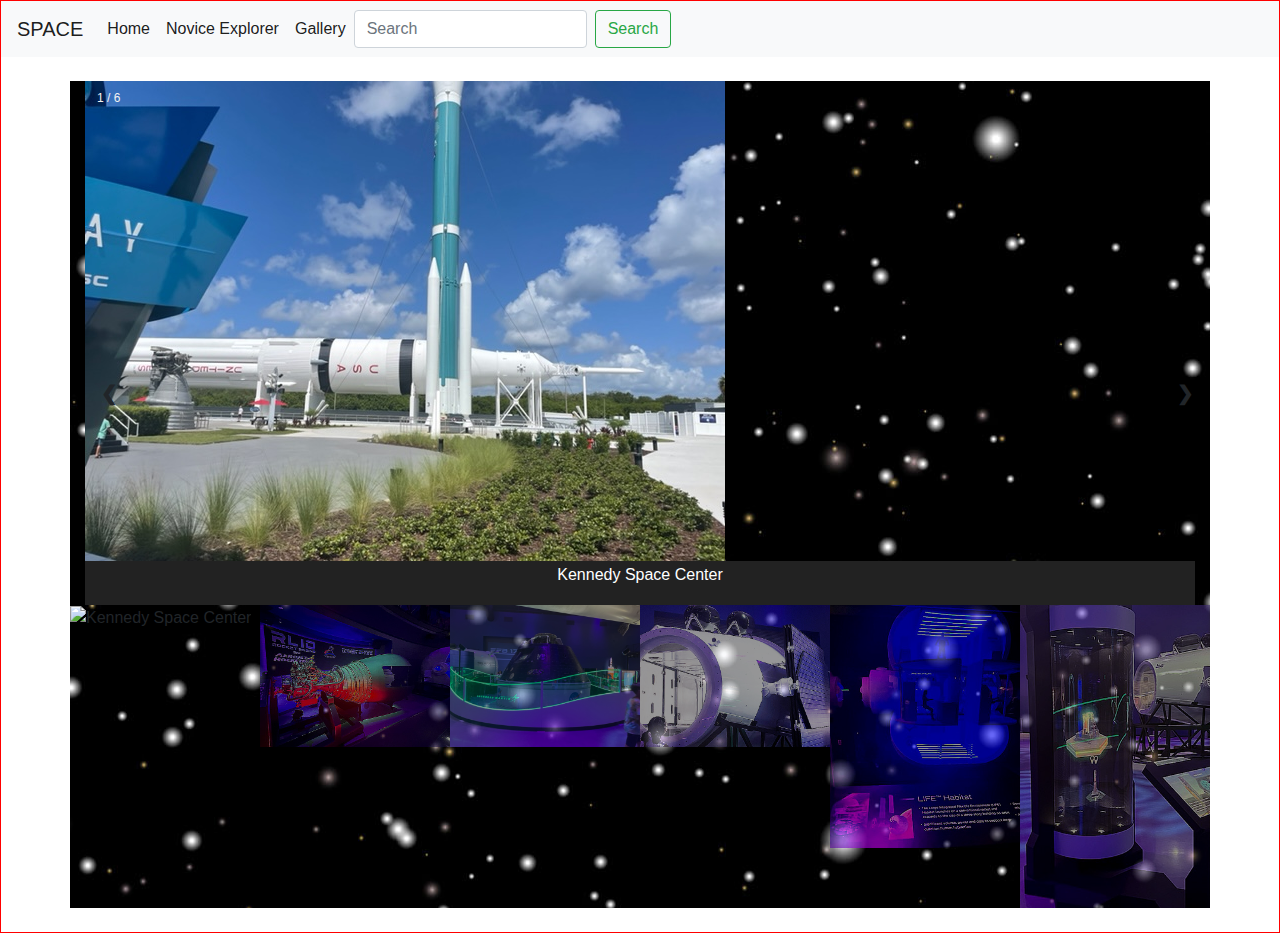
==== gallery.html @ deb8fb8a "image carsouel grid updates, javascript function error fix and resizing" ====
<!DOCTYPE html>
<html>

<head>
	<meta charset="UTF-8">
	<title>Space Exploration</title>
	<meta charset="utf-8">
	<meta name="viewport" content="width=device-width, initial-scale=1, shrink-to-fit=no">
	<script src="https://maxcdn.bootstrapcdn.com/bootstrap/3.3.7/js/bootstrap.min.js" integrity="sha384-Tc5IQib027qvyjSMfHjOMaLkfuWVxZxUPnCJA7l2mCWNIpG9mGCD8wGNIcPD7Txa" crossorigin="anonymous"></script>
	<link rel="stylesheet" href="https://maxcdn.bootstrapcdn.com/bootstrap/4.0.0/css/bootstrap.min.css" integrity="sha384-Gn5384xqQ1aoWXA+058RXPxPg6fy4IWvTNh0E263XmFcJlSAwiGgFAW/dAiS6JXm" crossorigin="anonymous">
	<link rel="stylesheet" type="text/css" href="./css/style.css">
  <link rel="preconnect" href="https://fonts.googleapis.com">
<link rel="preconnect" href="https://fonts.gstatic.com" crossorigin>
<link href="https://fonts.googleapis.com/css2?family=Abril+Fatface&family=Annie+Use+Your+Telescope&family=Noto+Sans:wght@100&family=Source+Sans+Pro&display=swap" rel="stylesheet">
<link rel="preconnect" href="https://fonts.googleapis.com">
<link rel="preconnect" href="https://fonts.gstatic.com" crossorigin>
<link href="https://fonts.googleapis.com/css2?family=Abril+Fatface&family=Annie+Use+Your+Telescope&family=Noto+Sans:wght@100&family=Source+Sans+Pro&display=swap" rel="stylesheet">


</head>
<body">
	

	<nav class="navbar navbar-expand-lg navbar-light bg-light">
		<a class="navbar-brand" href="#">SPACE</a>
		<button class="navbar-toggler" type="button" data-toggle="collapse" data-target="#navbarSupportedContent" aria-controls="navbarSupportedContent" aria-expanded="false" aria-label="Toggle navigation">
		<span class="navbar-toggler-icon"></span>
	  </button>
	
	  <div class="collapse navbar-collapse" id="navbarSupportedContent">
	  <ul class="navbar-nav mr-auto">
		<li class="nav-item active">
		  <a class="nav-link" href="#">Home <span class="sr-only">(current)</span></a>
		</li>
		<li class="nav-item active">
			<a class="nav-link" href="#">Novice Explorer <span class="sr-only">(current)</span></a>
		  </li>
		  <li class="nav-item active">
			<a class="nav-link" href="#">Gallery<span class="sr-only">(current)</span></a>
		  </li>
		<form class="form-inline my-2 my-lg-0">
		<input class="form-control mr-sm-2" type="search" placeholder="Search" aria-label="Search">
		<button class="btn btn-outline-success my-2 my-sm-0" type="submit">Search</button>
	  </form>
	  </div>
	  </nav>
	  <br/>
  
	  <div class="container" style="background-image: url(./images/starbackground.PNG.jpeg);width: max-content;">

		<!-- Full-width images with number text -->
		<div class="mySlides">
		  <div class="numbertext">1 / 6</div>
			<img src="./images/kenndy-spaceenter-spaceship-entrance2.jpg">
		</div>
	  
		<div class="mySlides">
		  <div class="numbertext">2 / 6</div>
			<img src="./images/rocketmodel1.JPG" style="width:100%">
		</div>
	  
		<div class="mySlides">
		  <div class="numbertext">3 / 6</div>
			<img src="./images/roundspaceship.JPG" style="width:100%">
		</div>
	  
		<div class="mySlides">
		  <div class="numbertext">4 / 6</div>
			<img src="./images/insideaspaceship.JPG" style="width:100%">
		</div>
	  
		<div class="mySlides">
		  <div class="numbertext">5 / 6</div>
			<img src="./images/halfsectionspaceshttle.PNG.jpg" style="width:100%">
		</div>
	  
		<div class="mySlides">
		  <div class="numbertext">6 / 6</div>
			<img src="./images/astronoutsculpture.jPNG.jpg" style="width:100%">
		</div>
	  
		<!-- Next and previous buttons -->
		<a class="prev" onclick="plusSlides(-1)">&#10094;</a>
		<a class="next" onclick="plusSlides(1)">&#10095;</a>
	  
		<!-- Image text -->
		<div class="caption-container">
		  <p id="caption"></p>
		</div>
	  
		<!-- Thumbnail images -->
		<div class="row">
		  <div class="column">
			<img class="demo cursor" src="./images/kenndy-spaceenter-spaceship-entrance2.PNG" style="width:100%" onclick="currentSlide(1)" alt="Kennedy Space Center">
		  </div>
		  <div class="column">
			<img class="demo cursor" src="./images/rocketmodel1.JPG" style="width:100%" onclick="currentSlide(2)" alt="Kennedy Space Center">
		  </div>
		  <div class="column">
			<img class="demo cursor" src="./images/roundspaceship.JPG" style="width:100%" onclick="currentSlide(3)" alt="Kennedy Space Center">
		  </div>
		  <div class="column">
			<img class="demo cursor" src="./images/insideaspaceship.JPG" style="width:100%" onclick="currentSlide(4)" alt="Kennedy Space Center">
		  </div>
		  <div class="column">
			<img class="demo cursor" src="./images/lifehabitatmoon.JPG" style="width:100%" onclick="currentSlide(5)" alt="Kennedy Space Center">
		  </div>
		  <div class="column">
			<img class="demo cursor" src="./images/rocketsimulation.JPG" style="width:100%" onclick="currentSlide(6)" alt="Kennedy Space Center">
		  </div>
		</div>
	  </div>
	<br/>
  <footer></footer>
  <script src="./js/index.js"></script>
  <script src="https://code.jquery.com/jquery-3.3.1.slim.min.js" integrity="sha384-q8i/X+965DzO0rT7abK41JStQIAqVgRVzpbzo5smXKp4YfRvH+8abtTE1Pi6jizo" crossorigin="anonymous"></script>
  <script src="https://cdnjs.cloudflare.com/ajax/libs/popper.js/1.14.7/umd/popper.min.js" integrity="sha384-UO2eT0CpHqdSJQ6hJty5KVphtPhzWj9WO1clHTMGa3JDZwrnQq4sF86dIHNDz0W1" crossorigin="anonymous"></script>
  <script src="https://stackpath.bootstrapcdn.com/bootstrap/4.3.1/js/bootstrap.min.js" integrity="sha384-JjSmVgyd0p3pXB1rRibZUAYoIIy6OrQ6VrjIEaFf/nJGzIxFDsf4x0xIM+B07jRM" crossorigin="anonymous"></script>
</body>
</html>
---- css/style.css ----
html {
    border: 1px solid red;
}
* {
    box-sizing: border-box;
  }
  
  /* Position the image container (needed to position the left and right arrows) */
  .container {
    position: relative;
  }
  
  /* Hide the images by default */
  .mySlides {
    display: none;
  }
  
  /* Add a pointer when hovering over the thumbnail images */
  .cursor {
    cursor: pointer;
  }
  
  /* Next & previous buttons */
  .prev,
  .next {
    cursor: pointer;
    position: absolute;
    top: 40%;
    width: auto;
    padding: 16px;
    margin-top: -50px;
    color: white;
    font-weight: bold;
    font-size: 20px;
    border-radius: 0 3px 3px 0;
    user-select: none;
    -webkit-user-select: none;
  }
  
  /* Position the "next button" to the right */
  .next {
    right: 0;
    border-radius: 3px 0 0 3px;
  }
  
  /* On hover, add a black background color with a little bit see-through */
  .prev:hover,
  .next:hover {
    background-color: rgba(0, 0, 0, 0.8);
  }
  
  /* Number text (1/3 etc) */
  .numbertext {
    color: #f2f2f2;
    font-size: 12px;
    padding: 8px 12px;
    position: absolute;
    top: 0;
  }
  
  /* Container for image text */
  .caption-container {
    text-align: center;
    background-color: #222;
    padding: 2px 16px;
    color: white;
  }
  
  .row:after {
    content: "";
    display: table;
    clear: both;
  }
  
  /* Six columns side by side */
  .column {
    float: left;
    width: 16.66%;
  }
  
  /* Add a transparency effect for thumnbail images */
  .demo {
    opacity: 0.6;
  }
  
  .active,
  .demo:hover {
    opacity: 1;
  }
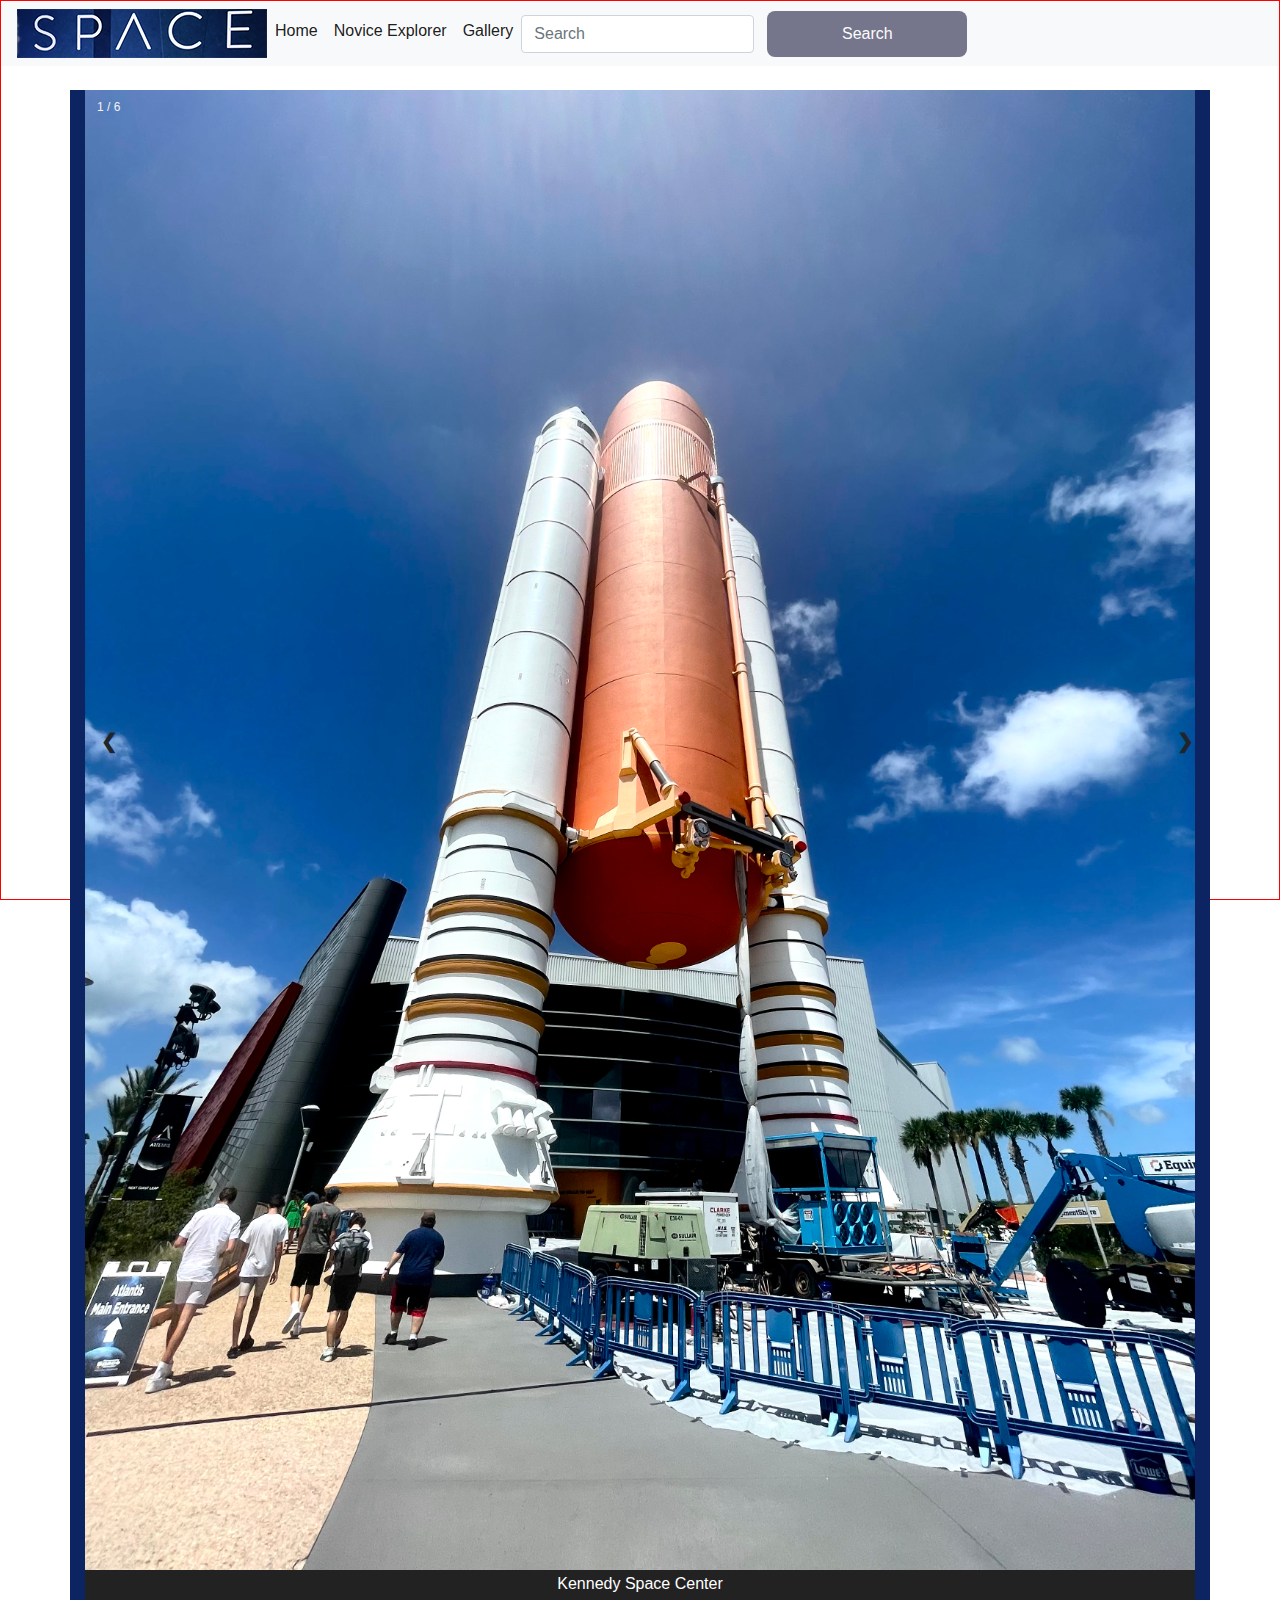
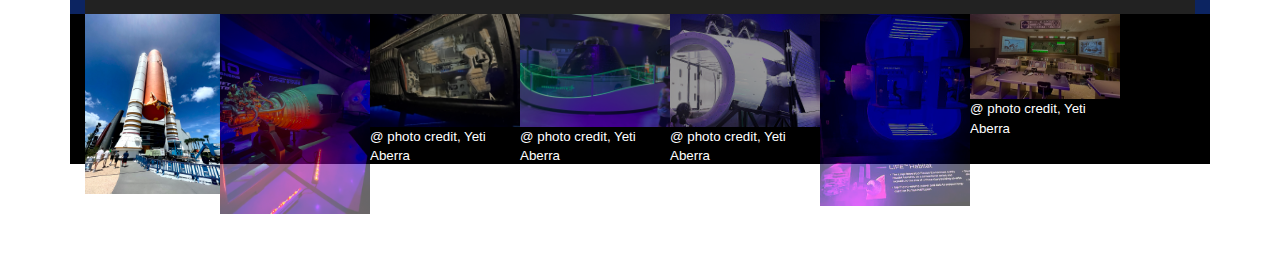
==== commit ebe9ca3b: "page redesign refining and background color and border" ====
--- a/gallery.html
+++ b/gallery.html
@@ -15,15 +15,12 @@
 <link rel="preconnect" href="https://fonts.googleapis.com">
 <link rel="preconnect" href="https://fonts.gstatic.com" crossorigin>
 <link href="https://fonts.googleapis.com/css2?family=Abril+Fatface&family=Annie+Use+Your+Telescope&family=Noto+Sans:wght@100&family=Source+Sans+Pro&display=swap" rel="stylesheet">
-
-
 </head>
-<body">
-	
-
+<body>
 	<nav class="navbar navbar-expand-lg navbar-light bg-light">
-		<a class="navbar-brand" href="#">SPACE</a>
+		<img src="./images/logo.png"></a>
 		<button class="navbar-toggler" type="button" data-toggle="collapse" data-target="#navbarSupportedContent" aria-controls="navbarSupportedContent" aria-expanded="false" aria-label="Toggle navigation">
+			<span class="navbar-toggler-icon"></span>
 		<span class="navbar-toggler-icon"></span>
 	  </button>
 	
@@ -40,44 +37,49 @@
 		  </li>
 		<form class="form-inline my-2 my-lg-0">
 		<input class="form-control mr-sm-2" type="search" placeholder="Search" aria-label="Search">
-		<button class="btn btn-outline-success my-2 my-sm-0" type="submit">Search</button>
+		<button class="btn my-2 my-sm-0" type="submit">Search</button>
 	  </form>
 	  </div>
 	  </nav>
 	  <br/>
   
-	  <div class="container" style="background-image: url(./images/starbackground.PNG.jpeg);width: max-content;">
+	  <div class="container" style="background-color: #0c2461;">
 
-		<!-- Full-width images with number text -->
+		<!-- image slide-->
+		
+	  
 		<div class="mySlides">
 		  <div class="numbertext">1 / 6</div>
-			<img src="./images/kenndy-spaceenter-spaceship-entrance2.jpg">
+			<img src="./images/rocketship-outside-kennedy-space-center.jpg" style="width:100%">
 		</div>
 	  
 		<div class="mySlides">
 		  <div class="numbertext">2 / 6</div>
-			<img src="./images/rocketmodel1.JPG" style="width:100%">
+			<img src="./images/rocket-front.JPG" style="width:100%">
 		</div>
 	  
 		<div class="mySlides">
 		  <div class="numbertext">3 / 6</div>
+			<img src="./images/halfsectionspaceshttle.JPG" style="width:100%">
+		</div>
+	  
+		<div class="mySlides">
+		  <div class="numbertext">4 / 6</div>
 			<img src="./images/roundspaceship.JPG" style="width:100%">
 		</div>
 	  
 		<div class="mySlides">
-		  <div class="numbertext">4 / 6</div>
+		  <div class="numbertext">5 / 6</div>
 			<img src="./images/insideaspaceship.JPG" style="width:100%">
 		</div>
-	  
 		<div class="mySlides">
-		  <div class="numbertext">5 / 6</div>
-			<img src="./images/halfsectionspaceshttle.PNG.jpg" style="width:100%">
-		</div>
-	  
-		<div class="mySlides">
-		  <div class="numbertext">6 / 6</div>
-			<img src="./images/astronoutsculpture.jPNG.jpg" style="width:100%">
-		</div>
+			<div class="numbertext">6/ 6</div>
+			  <img src="./images/insideaspaceship.JPG" style="width:100%">
+		 </div>
+		 <div class="mySlides">
+			<div class="numbertext">6/ 6</div>
+			  <img src="./images/mercuarymission.jpg" style="width:100%">
+		 </div>
 	  
 		<!-- Next and previous buttons -->
 		<a class="prev" onclick="plusSlides(-1)">&#10094;</a>
@@ -85,29 +87,34 @@
 	  
 		<!-- Image text -->
 		<div class="caption-container">
-		  <p id="caption"></p>
+		  <p id="caption">credit @ Yeti Aberra</p>
 		</div>
 	  
 		<!-- Thumbnail images -->
-		<div class="row">
-		  <div class="column">
-			<img class="demo cursor" src="./images/kenndy-spaceenter-spaceship-entrance2.PNG" style="width:100%" onclick="currentSlide(1)" alt="Kennedy Space Center">
+		<div class="row" style="background-color: black;">
+		  
+		  <div class="column" style="padding-left: 15px;">
+			<img class="demo cursor" src="./images/rocketship-outside-kennedy-space-center.jpg" style="width:100%" onclick="currentSlide(1)" alt="Kennedy Space Center"> <p style="color: white; font-size: 10pt;"> @ photo credit, Yeti Aberra</p>
 		  </div>
 		  <div class="column">
-			<img class="demo cursor" src="./images/rocketmodel1.JPG" style="width:100%" onclick="currentSlide(2)" alt="Kennedy Space Center">
+			<img class="demo cursor" src="./images/rocket-front.JPG" style="width:100%" onclick="currentSlide(2)" alt="Kennedy Space Center"><p style="color: white; font-size: 10pt;"> @ photo credit, Yeti Aberra</p>
 		  </div>
 		  <div class="column">
-			<img class="demo cursor" src="./images/roundspaceship.JPG" style="width:100%" onclick="currentSlide(3)" alt="Kennedy Space Center">
+			<img class="demo cursor" src="./images/halfsectionspaceshttle.JPG" style="width:100%" onclick="currentSlide(3)" alt="Kennedy Space Center"><p style="color: white; font-size: 10pt;"> @ photo credit, Yeti Aberra</p>
 		  </div>
 		  <div class="column">
-			<img class="demo cursor" src="./images/insideaspaceship.JPG" style="width:100%" onclick="currentSlide(4)" alt="Kennedy Space Center">
+			<img class="demo cursor" src="./images/roundspaceship.JPG"  style="width:100%" onclick="currentSlide(4)" alt="Kennedy Space Center"><p style="color: white; font-size: 10pt;"> @ photo credit, Yeti Aberra</p>
 		  </div>
 		  <div class="column">
-			<img class="demo cursor" src="./images/lifehabitatmoon.JPG" style="width:100%" onclick="currentSlide(5)" alt="Kennedy Space Center">
+			<img class="demo cursor" src="./images/insideaspaceship.JPG" style="width:100%" onclick="currentSlide(5)" alt="Kennedy Space Center"><p style="color: white; font-size: 10pt;"> @ photo credit, Yeti Aberra</p>
 		  </div>
 		  <div class="column">
-			<img class="demo cursor" src="./images/rocketsimulation.JPG" style="width:100%" onclick="currentSlide(6)" alt="Kennedy Space Center">
+			<img class="demo cursor" src="./images/lifehabitatmoon.JPG" style="width:100%" onclick="currentSlide(6)" alt="Kennedy Space Center"><p style="color: white; font-size: 10pt;"> @ photo credit, Yeti Aberra</p>
 		  </div>
+		  <div class="column">
+			<img class="demo cursor" src="./images/mercuarymission.jpg" style="width:100%" onclick="currentSlide(6)" alt="Kennedy Space Center"><p style="color: white; font-size: 10pt;"> @ photo credit, Yeti Aberra</p>
+		  </div>
+		
 		</div>
 	  </div>
 	<br/>
--- a/css/style.css
+++ b/css/style.css
@@ -4,6 +4,119 @@
 * {
     box-sizing: border-box;
   }
+
+  body, html {
+    height: 100%;
+    margin: 0;
+    padding: 0;
+    background: white;
+    font-family: Arial, Helvetica, sans-serif;
+  
+  }
+  
+  nav {
+    background-color: 0c2461;
+
+  }
+
+  .heroImage {
+  background: linear-gradient(teal);
+  opacity: 65%;
+  
+  }
+  
+  .heroImage {
+  
+    
+    background-image: url(./images/heroimg.PNG);
+    position: relative;
+    height: 600px;
+    overflow: hidden;
+    background-size: cover;
+    
+    }
+  
+    button {
+    border-radius: 4px;
+    background-color: #04817E;
+    border: none;
+    color: #FFFFFF;
+    text-align: center;
+    text-size-adjust: 25%;
+  
+    font-size: 28px;
+    padding: 20px;
+    width: 200px;
+    
+    transition: all 0.5s;
+    cursor: pointer;
+    margin: 5px;
+    }
+    
+    .button span {
+    cursor: pointer;
+    display: inline-block;
+    position: relative;
+    transition: 0.5s;
+    }
+    
+    .button span:after {
+    content: '\00bb';
+    position: absolute;
+    opacity: 0;
+    top: 0;
+    right: -20px;
+    transition: 0.5s;
+    }
+    
+    .button:hover span {
+    padding-right: 25px;
+    }
+    
+    .button:hover span:after {
+    opacity: 1;
+    right: 0;
+    }
+    
+    .containerHero {
+    position: absolute;
+    top: 30%;
+    left: 50%;
+    transform: translate(-50%, -50%);
+    overflow: hidden;
+    text-align: center;
+    color: white;
+    font-weight: 700;
+    
+    }
+    
+    .containerIntro{
+      margin-top: 20%;
+    }
+    .hero-text button:hover {
+    background-color: rgb(7, 6, 6);
+    color: black;
+    width: 400px;
+    }
+  
+  .btn {
+    background-color: #1f1e43;
+    padding: 10px 24px;
+    font-size: 16px;
+    color:white;
+    text-decoration: none;
+    border-radius: 8px;
+    transition: 0.3s all;
+    text-align: center
+      margin: 4px 2px;
+      opacity: 0.6;
+      transition: 0.3s;
+  }
+  
+  .btn:hover 
+  {opacity: 1
+  }
+  
   
   /* Position the image container (needed to position the left and right arrows) */
   .container {
@@ -75,7 +188,8 @@
   /* Six columns side by side */
   .column {
     float: left;
-    width: 16.66%;
+    width: 150px;
+    height: 150px;
   }
   
   /* Add a transparency effect for thumnbail images */
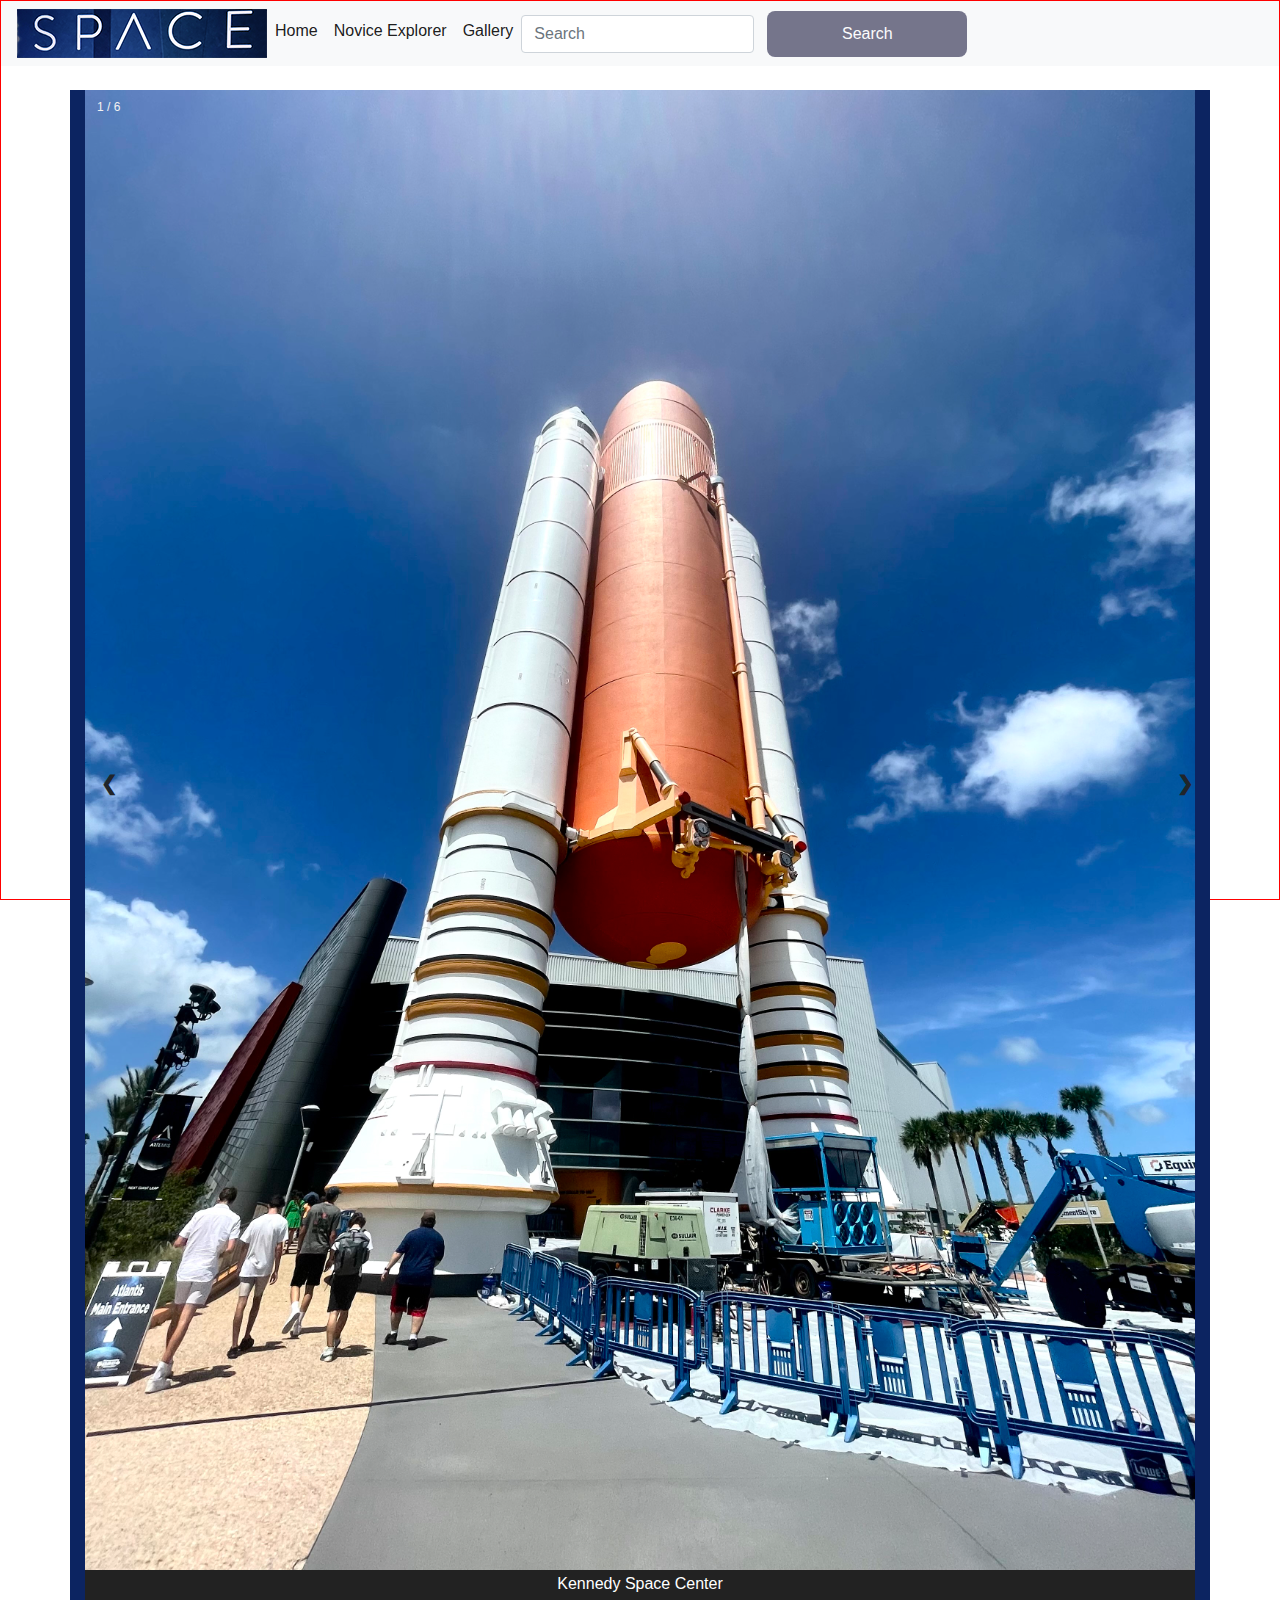
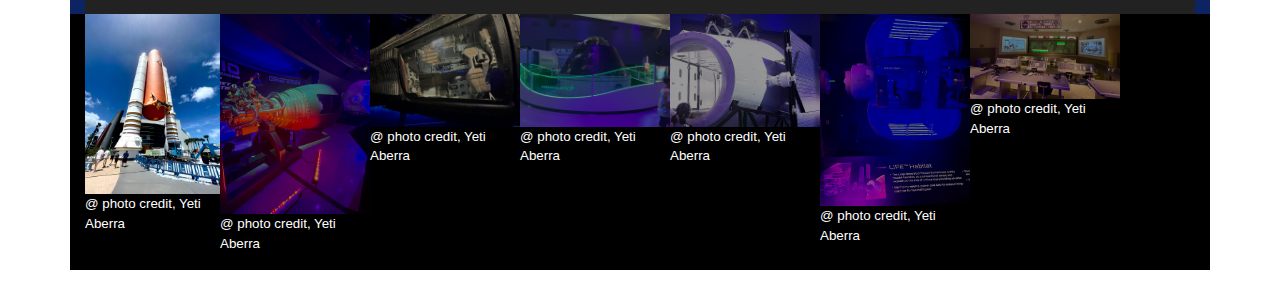
==== commit 1e67656b: "link updates" ====
--- a/gallery.html
+++ b/gallery.html
@@ -27,13 +27,13 @@
 	  <div class="collapse navbar-collapse" id="navbarSupportedContent">
 	  <ul class="navbar-nav mr-auto">
 		<li class="nav-item active">
-		  <a class="nav-link" href="#">Home <span class="sr-only">(current)</span></a>
+		  <a class="nav-link" href="./index.html">Home <span class="sr-only">(current)</span></a>
 		</li>
 		<li class="nav-item active">
-			<a class="nav-link" href="#">Novice Explorer <span class="sr-only">(current)</span></a>
+			<a class="nav-link" href="./noviceexplorer.html/">Novice Explorer <span class="sr-only">(current)</span></a>
 		  </li>
 		  <li class="nav-item active">
-			<a class="nav-link" href="#">Gallery<span class="sr-only">(current)</span></a>
+			<a class="nav-link" href="./gallery.html">Gallery<span class="sr-only">(current)</span></a>
 		  </li>
 		<form class="form-inline my-2 my-lg-0">
 		<input class="form-control mr-sm-2" type="search" placeholder="Search" aria-label="Search">
--- a/css/style.css
+++ b/css/style.css
@@ -189,7 +189,7 @@
   .column {
     float: left;
     width: 150px;
-    height: 150px;
+    
   }
   
   /* Add a transparency effect for thumnbail images */
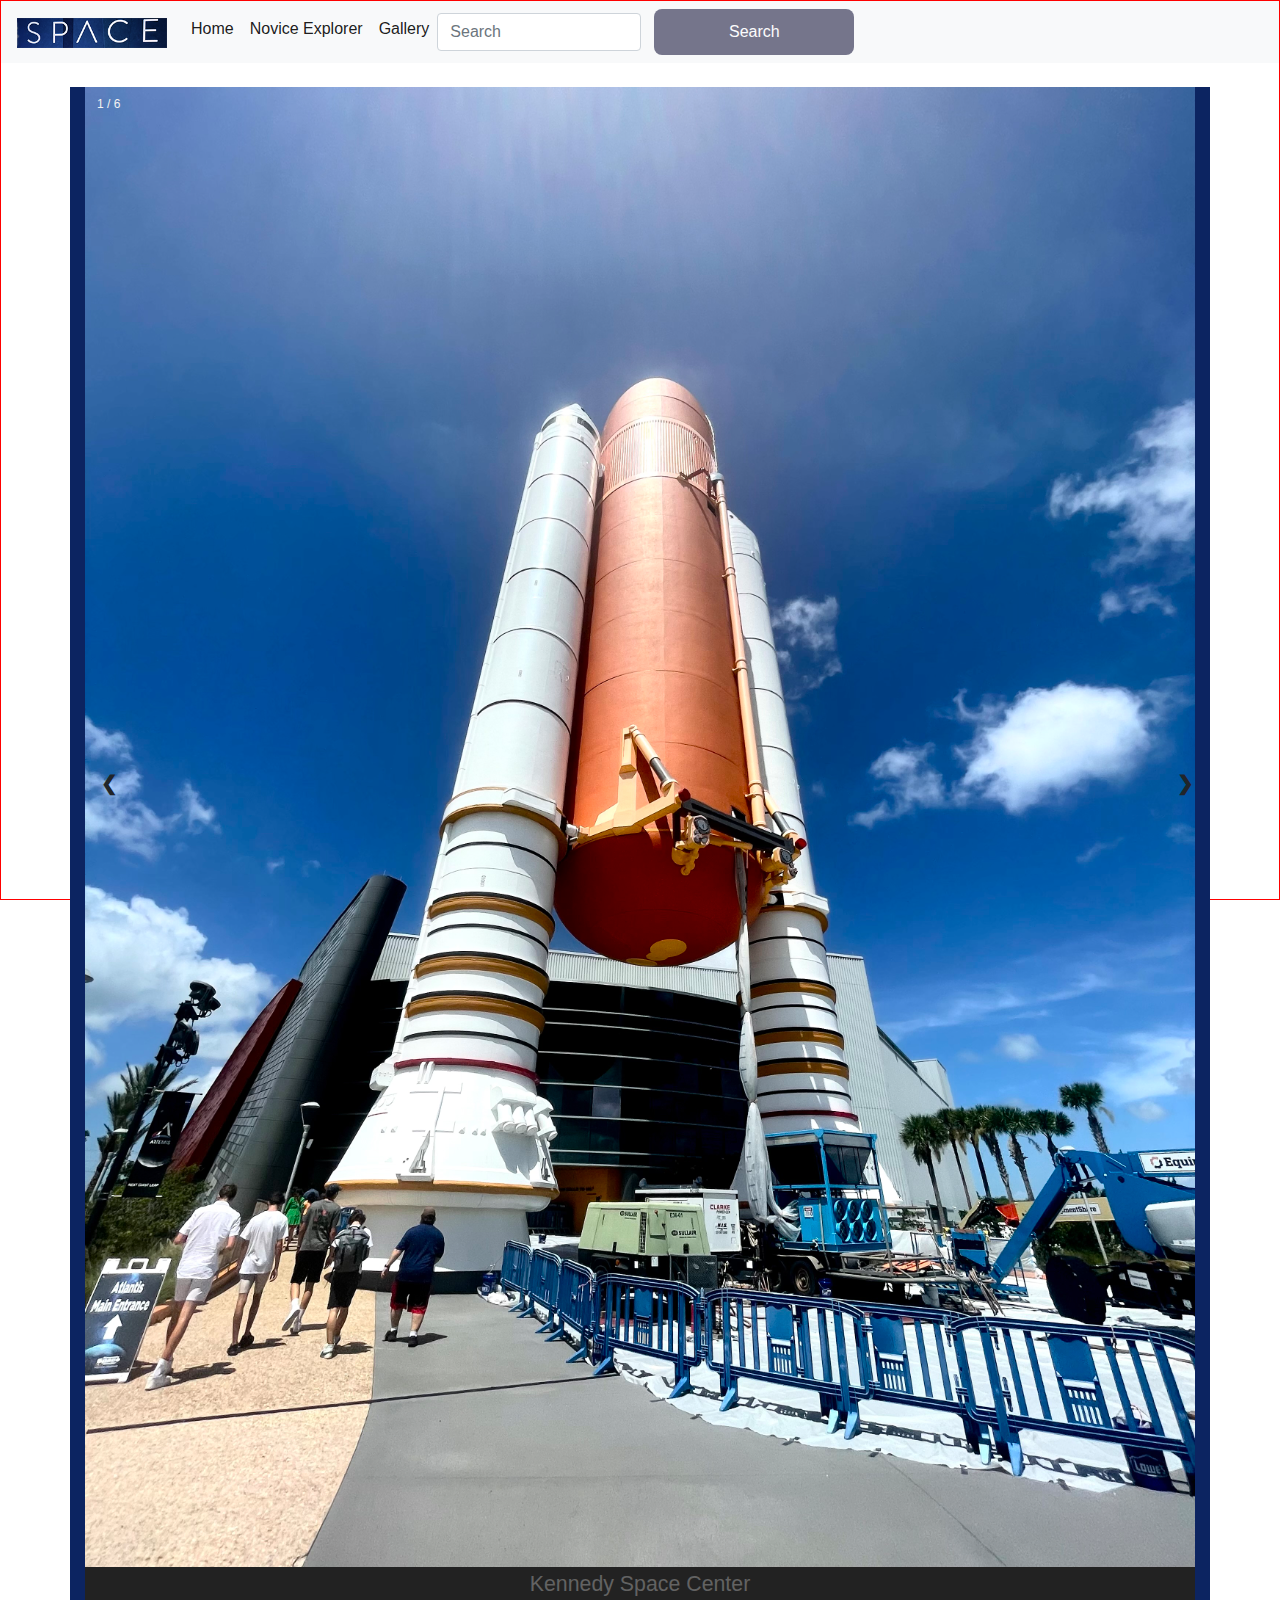
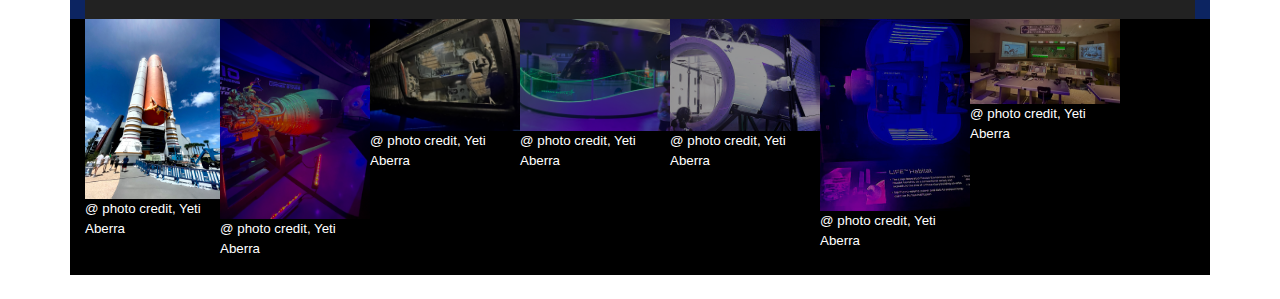
==== commit 773634a2: "top nav logo resize and update" ====
--- a/gallery.html
+++ b/gallery.html
@@ -17,31 +17,34 @@
 <link href="https://fonts.googleapis.com/css2?family=Abril+Fatface&family=Annie+Use+Your+Telescope&family=Noto+Sans:wght@100&family=Source+Sans+Pro&display=swap" rel="stylesheet">
 </head>
 <body>
-	<nav class="navbar navbar-expand-lg navbar-light bg-light">
-		<img src="./images/logo.png"></a>
+<header>
+	<nav class="navbar navbar-expand-lg navbar-light bg-light" ">
+		<a class="navbar-brand" href="#" >
+			<img src="./images/logo.png" style="width: 150px;"></a>
 		<button class="navbar-toggler" type="button" data-toggle="collapse" data-target="#navbarSupportedContent" aria-controls="navbarSupportedContent" aria-expanded="false" aria-label="Toggle navigation">
-			<span class="navbar-toggler-icon"></span>
 		<span class="navbar-toggler-icon"></span>
 	  </button>
 	
-	  <div class="collapse navbar-collapse" id="navbarSupportedContent">
+	  <div class="collapse navbar-collapse" id="navbarSupportedContent" >
 	  <ul class="navbar-nav mr-auto">
 		<li class="nav-item active">
 		  <a class="nav-link" href="./index.html">Home <span class="sr-only">(current)</span></a>
 		</li>
 		<li class="nav-item active">
-			<a class="nav-link" href="./noviceexplorer.html/">Novice Explorer <span class="sr-only">(current)</span></a>
+			<a class="nav-link" href="./novicexplorer.html">Novice Explorer <span class="sr-only">(current)</span></a>
 		  </li>
 		  <li class="nav-item active">
 			<a class="nav-link" href="./gallery.html">Gallery<span class="sr-only">(current)</span></a>
 		  </li>
 		<form class="form-inline my-2 my-lg-0">
 		<input class="form-control mr-sm-2" type="search" placeholder="Search" aria-label="Search">
-		<button class="btn my-2 my-sm-0" type="submit">Search</button>
+		<button class="btn  my-2 my-sm-0" type="submit">Search</button>
 	  </form>
 	  </div>
 	  </nav>
-	  <br/>
+    </header>
+    <br/>
+
   
 	  <div class="container" style="background-color: #0c2461;">
 
--- a/css/style.css
+++ b/css/style.css
@@ -10,7 +10,7 @@
     margin: 0;
     padding: 0;
     background: white;
-    font-family: Arial, Helvetica, sans-serif;
+    font-family: 'Gill Sans', 'Gill Sans MT', Calibri, 'Trebuchet MS', sans-serif;
   
   }
   
@@ -200,4 +200,23 @@
   .active,
   .demo:hover {
     opacity: 1;
+  }
+
+  section {
+    margin-top:15px;
+    margin: right 15px;
+    width: 60%;
+  padding: 20px; 
+  }
+
+  iframe {
+    margin-top:15px;
+    margin-bottom: 15px;
+    padding-left:20px;
+  }
+
+  p {
+    font-family: 'Gill Sans', 'Gill Sans MT', Calibri, 'Trebuchet MS', sans-serif;
+    color: #626262;
+    font-size: 16pt;
   }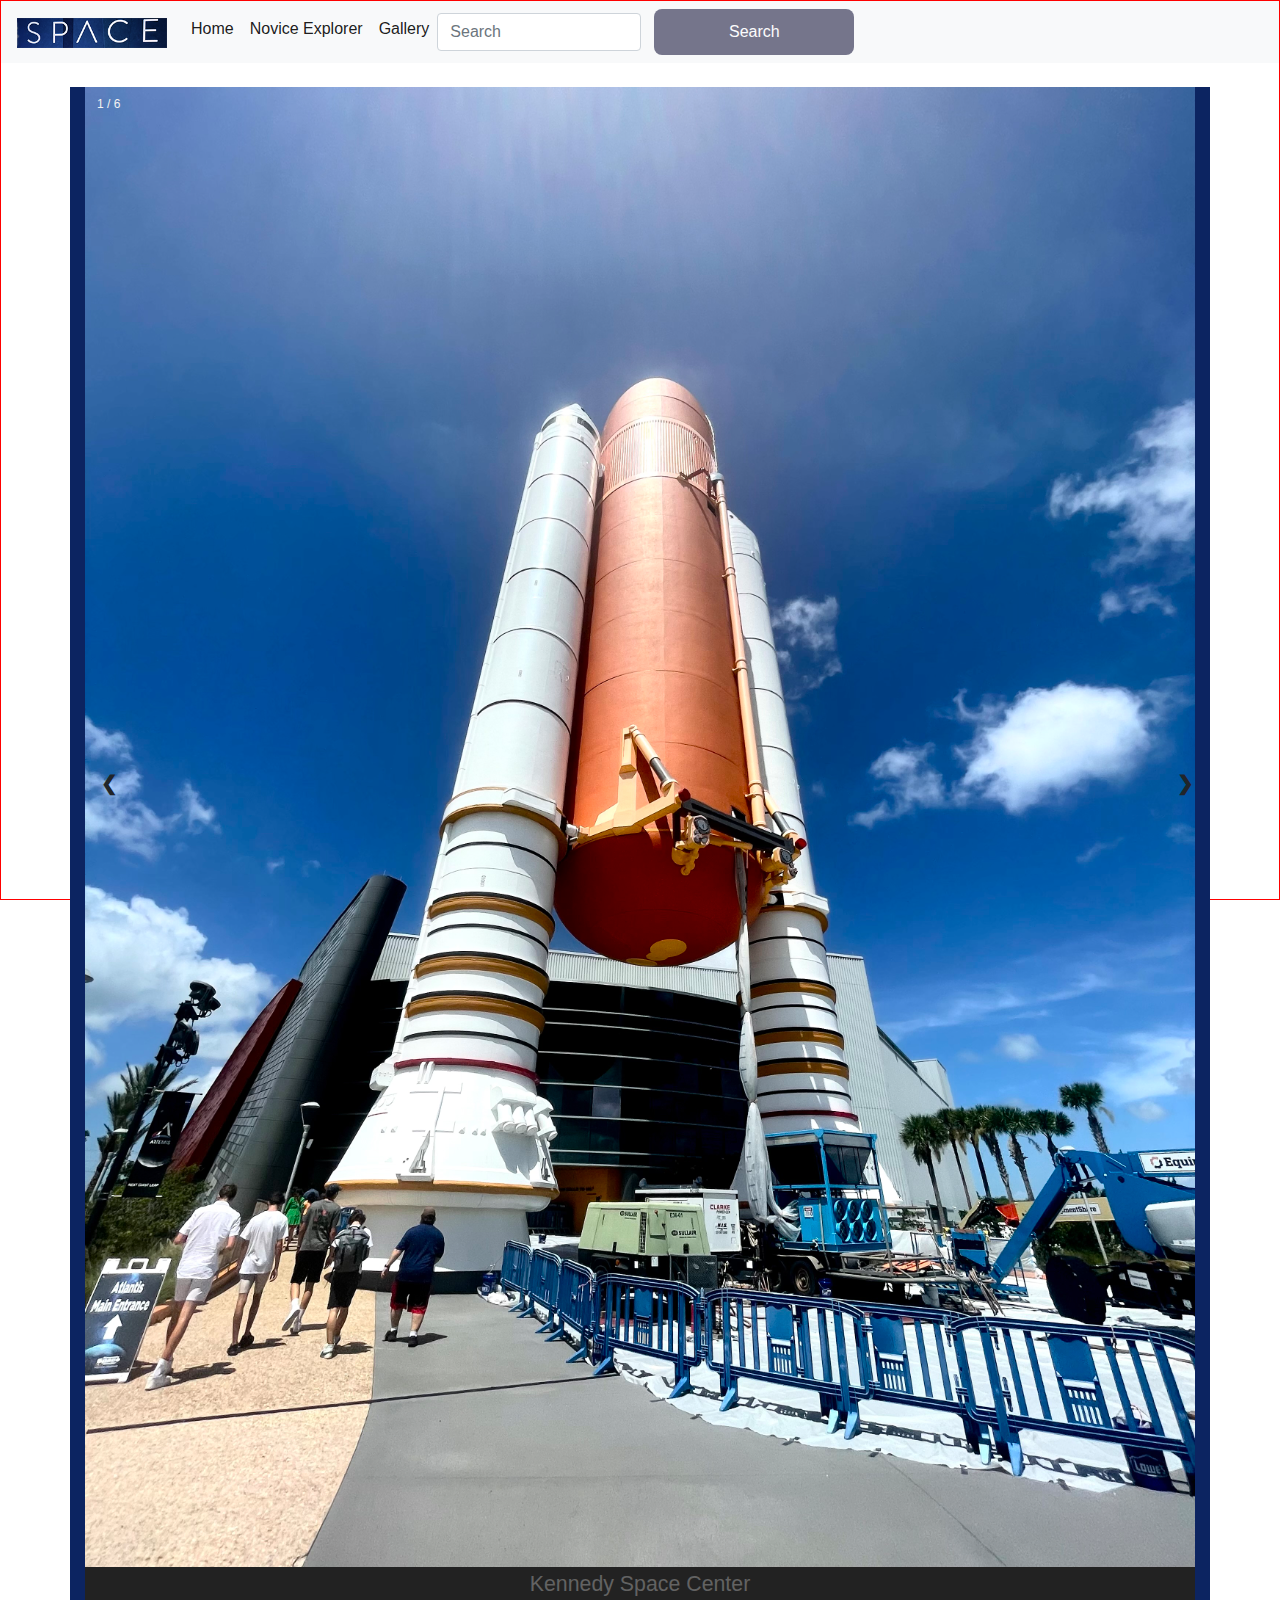
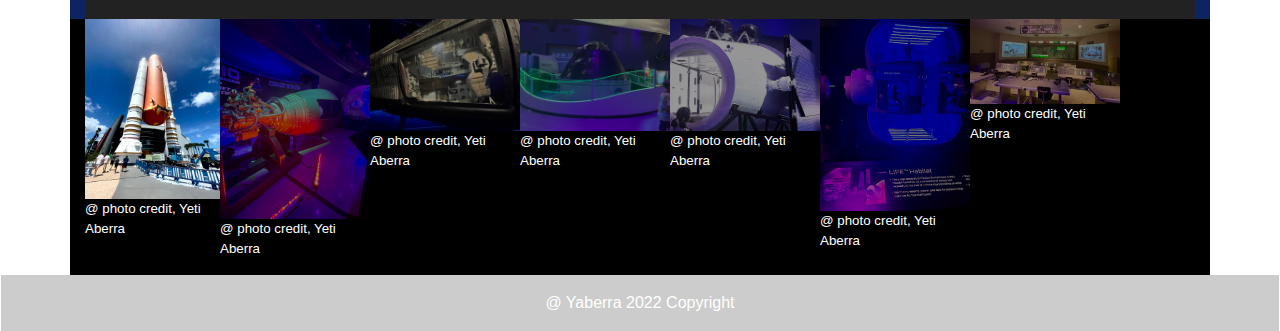
==== commit eef3c962: "added footer" ====
--- a/gallery.html
+++ b/gallery.html
@@ -120,8 +120,9 @@
 		
 		</div>
 	  </div>
-	<br/>
-  <footer></footer>
+	<footer>
+		<div class="text-center p-3" style="background-color: rgba(0, 0, 0, 0.2);">@ Yaberra 2022 Copyright</div>
+		</footer>
   <script src="./js/index.js"></script>
   <script src="https://code.jquery.com/jquery-3.3.1.slim.min.js" integrity="sha384-q8i/X+965DzO0rT7abK41JStQIAqVgRVzpbzo5smXKp4YfRvH+8abtTE1Pi6jizo" crossorigin="anonymous"></script>
   <script src="https://cdnjs.cloudflare.com/ajax/libs/popper.js/1.14.7/umd/popper.min.js" integrity="sha384-UO2eT0CpHqdSJQ6hJty5KVphtPhzWj9WO1clHTMGa3JDZwrnQq4sF86dIHNDz0W1" crossorigin="anonymous"></script>
--- a/css/style.css
+++ b/css/style.css
@@ -219,4 +219,9 @@
     font-family: 'Gill Sans', 'Gill Sans MT', Calibri, 'Trebuchet MS', sans-serif;
     color: #626262;
     font-size: 16pt;
+  }
+  footer {
+    margin: 0;
+    padding: 0;
+    color: white;
   }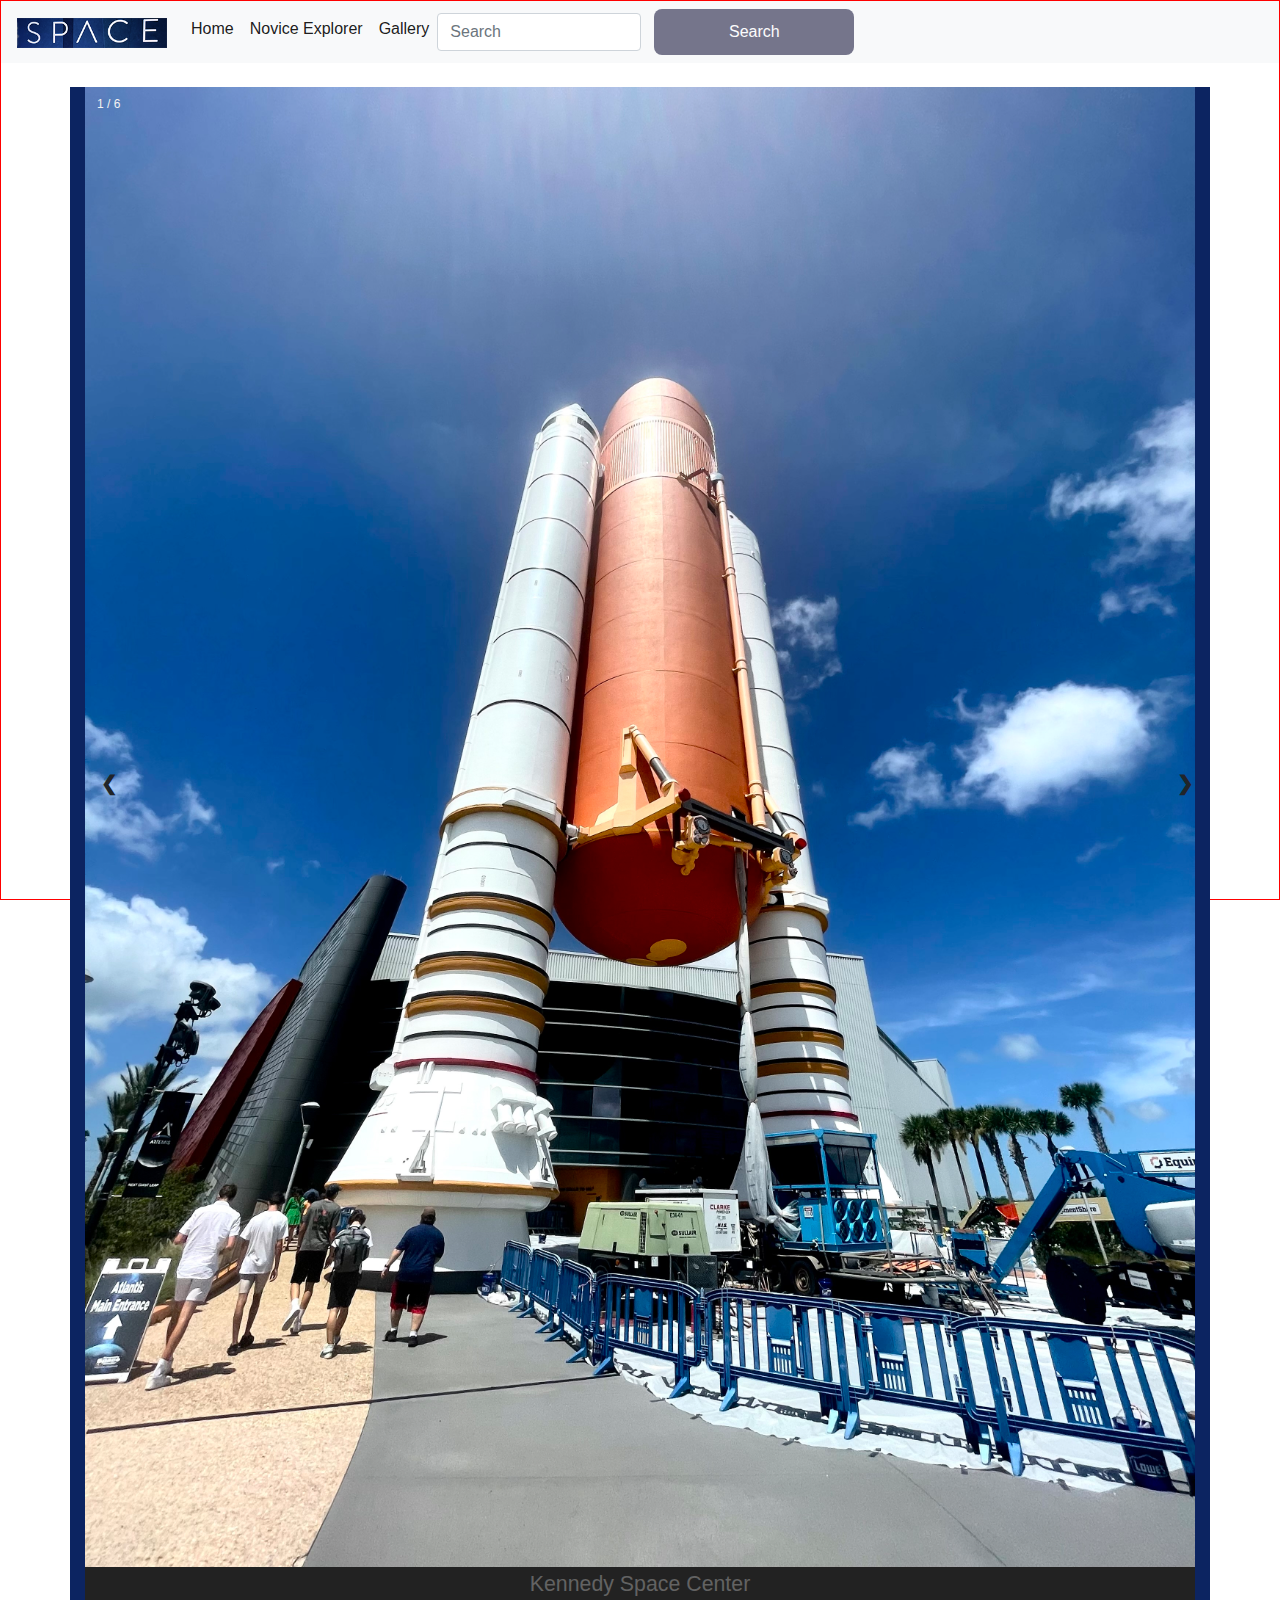
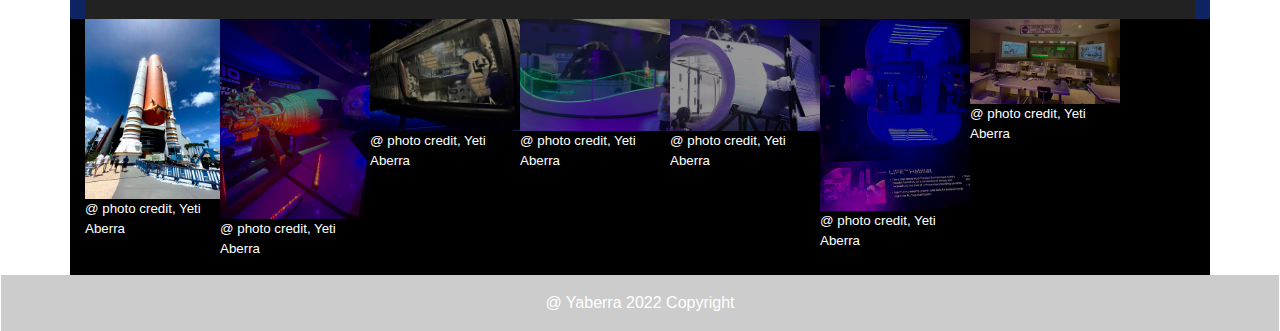
==== commit 3523d31b: "added google analytics tag" ====
--- a/gallery.html
+++ b/gallery.html
@@ -15,6 +15,16 @@
 <link rel="preconnect" href="https://fonts.googleapis.com">
 <link rel="preconnect" href="https://fonts.gstatic.com" crossorigin>
 <link href="https://fonts.googleapis.com/css2?family=Abril+Fatface&family=Annie+Use+Your+Telescope&family=Noto+Sans:wght@100&family=Source+Sans+Pro&display=swap" rel="stylesheet">
+
+	<!-- Google tag (gtag.js) -->
+	<script async src="https://www.googletagmanager.com/gtag/js?id=G-81MRD1W40M"></script>
+	<script>
+	  window.dataLayer = window.dataLayer || [];
+	  function gtag(){dataLayer.push(arguments);}
+	  gtag('js', new Date());
+	
+	  gtag('config', 'G-81MRD1W40M');
+	</script>
 </head>
 <body>
 <header>
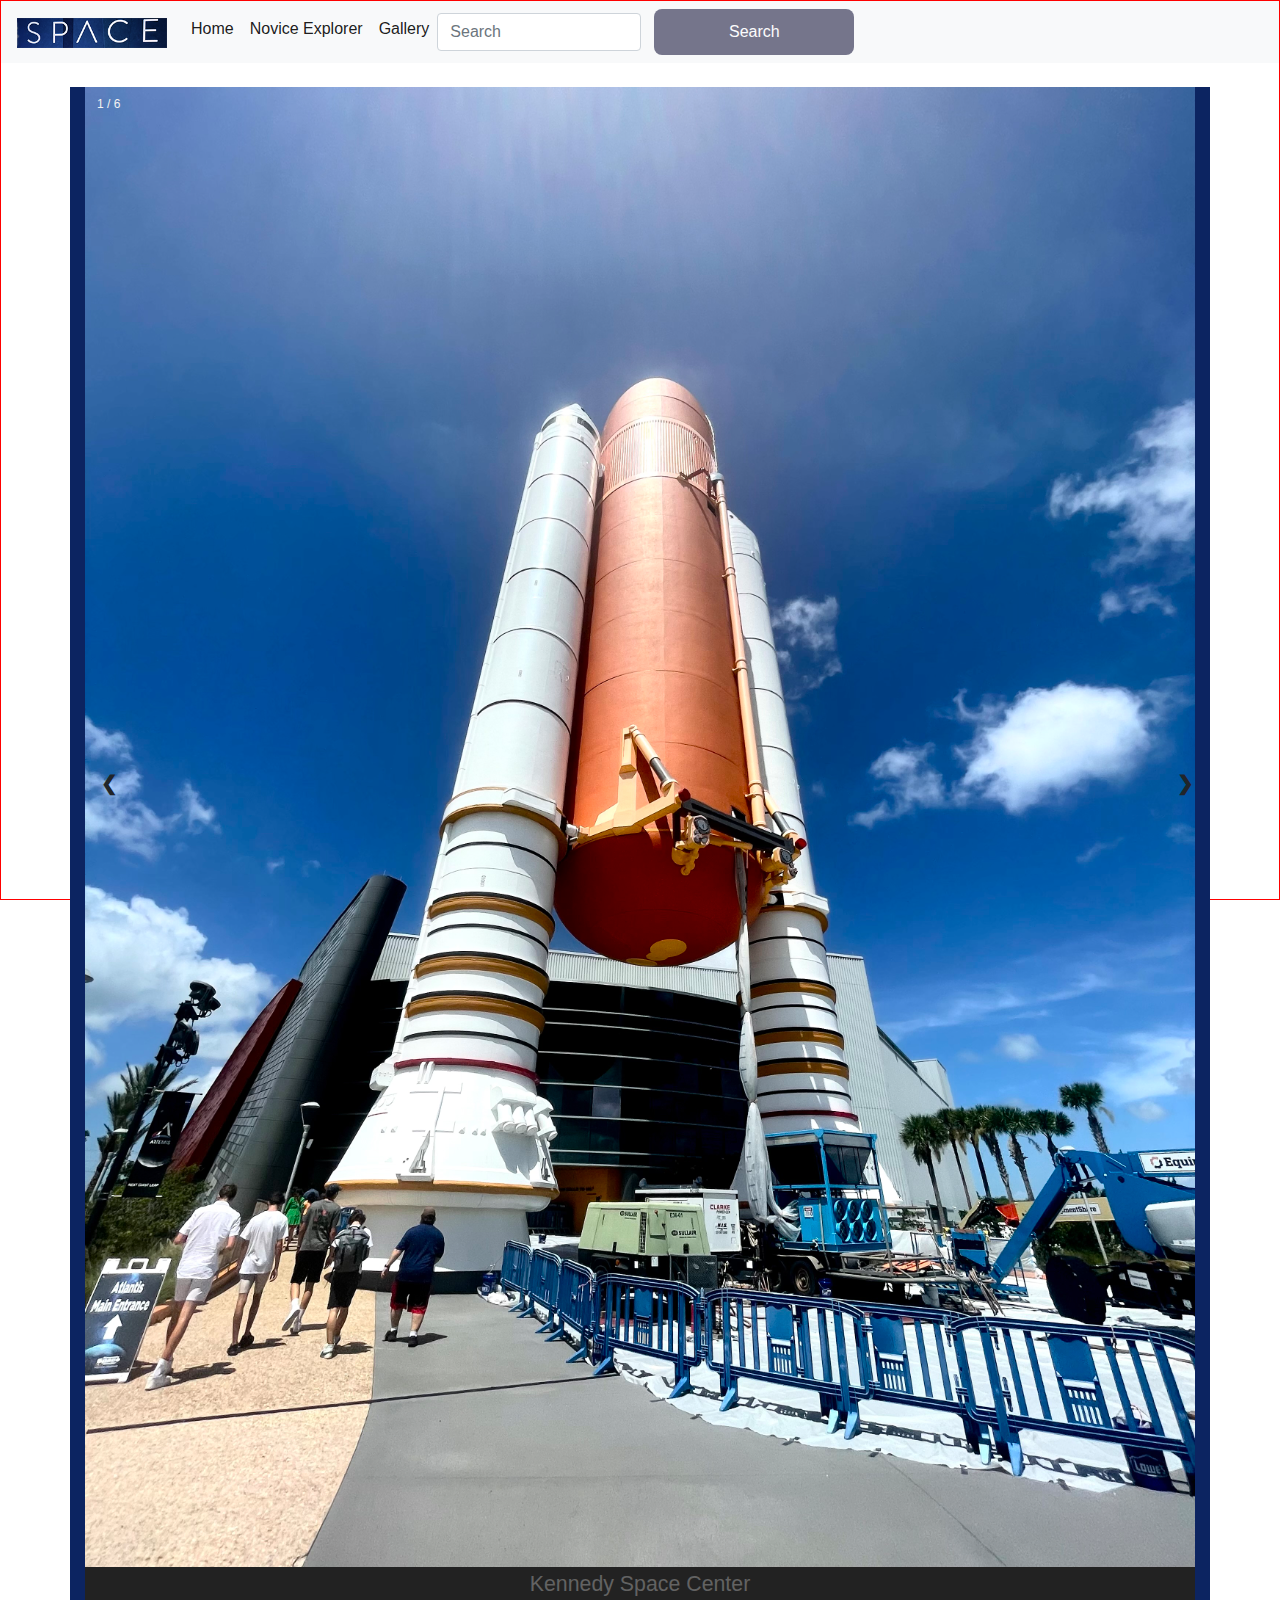
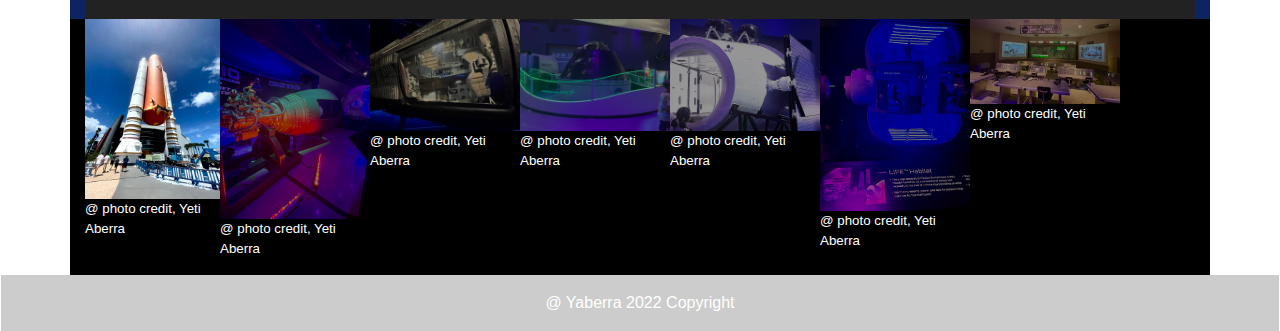
==== commit 9f8b60ac: "checking on google ananlytics upstream tagging code" ====
--- a/gallery.html
+++ b/gallery.html
@@ -17,14 +17,15 @@
 <link href="https://fonts.googleapis.com/css2?family=Abril+Fatface&family=Annie+Use+Your+Telescope&family=Noto+Sans:wght@100&family=Source+Sans+Pro&display=swap" rel="stylesheet">
 
 	<!-- Google tag (gtag.js) -->
-	<script async src="https://www.googletagmanager.com/gtag/js?id=G-81MRD1W40M"></script>
-	<script>
-	  window.dataLayer = window.dataLayer || [];
-	  function gtag(){dataLayer.push(arguments);}
-	  gtag('js', new Date());
-	
-	  gtag('config', 'G-81MRD1W40M');
-	</script>
+	<!-- Google tag (gtag.js) -->
+<script async src="https://www.googletagmanager.com/gtag/js?id=G-KNQEYG2L50"></script>
+<script>
+  window.dataLayer = window.dataLayer || [];
+  function gtag(){dataLayer.push(arguments);}
+  gtag('js', new Date());
+
+  gtag('config', 'G-KNQEYG2L50');
+</script>
 </head>
 <body>
 <header>
